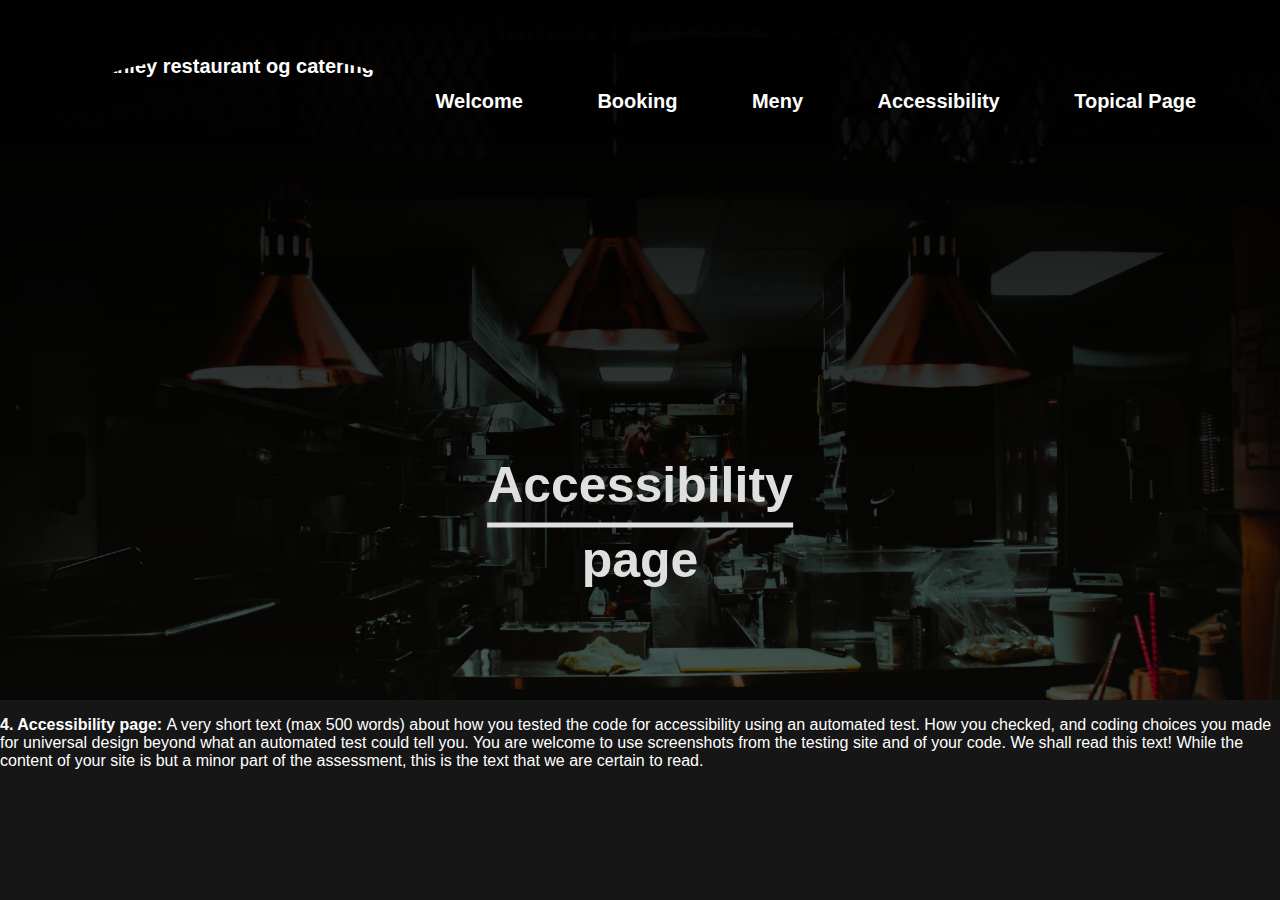
==== accessibility.html @ 7694e559 "ny bokking sider, topical page" ====
<!DOCTYPE html>
<html lang="en">
<head>
    <meta charset="UTF-8">
    <meta http-equiv="X-UA-Compatible" content="IE=edge">
    <meta name="viewport" content="width=device-width, initial-scale=1.0">
    <title>Accessibility page</title>

    <!-- Inportering av css -->
    <link rel="stylesheet" href="css/stylesheet.css">
    <link rel="stylesheet" href="css/header.css">
</head>
<body>
    <!-- Header -->
    <header>
      <div class="bildeBakgrunn">
        <div class="header">
          <a id="logo" href="index.html"><img class="logo" src="img/logo.png" alt="Stanley restaurant og catering logo"></a>
          <a href="index.html">Welcome</a>
          <a href="booking.html">Booking</a>
          <a href="meny.html">Meny</a>
          <a href="accessibility.html">Accessibility</a>
          <a href="topical_page.html">Topical Page</a>
            <div class="bildeTekst">
              <h1>Accessibility <br> page</h1>
            </div>
        </div>
      </div>
    </header>
     <!-- knapp for å ta deg tilbake til topp av siden -->
    <button onclick="topFunction()" id="topknapp" title="Go to top">&#x2191</button>


    <p>
      <strong>
        4. Accessibility page: 
      </strong>
        A very short text (max 500 words) about how you tested the code for accessibility using an 
        automated test. How you checked, and coding choices you made for universal design beyond what 
        an automated test could tell you. You are welcome to use screenshots from the testing site and of 
        your code.  
        
        We shall read this text! While the content of your site is but a minor part of the assessment, this is 
        the text that we are certain to read. 
    </p>
    <script>
        //script for knappen som tar deg til toppen av siden 
      // henter knappen 
      var topknapp = document.querySelector("#topknapp");
      // når brukeren scroller ned 20 px fra toppen av siden vises knappen
      window.onscroll = function() {scrollFunction()};
      //funksjon for vise knappen eller ikke
      function scrollFunction() {
        if (document.body.scrollTop > 20 || document.documentElement.scrollTop > 20) {
          topknapp.style.display = "block";
        } else {
          topknapp.style.display = "none";
        }
      }
      // når brukeren clicker på knappen, kommer brukeren til toppen av sden
      function topFunction() {
        document.body.scrollTop = 0;
        document.documentElement.scrollTop = 0;
      }
    </script>
</body>
</html>
---- css/stylesheet.css ----
/* 
    Alt i denne text.css gjeller for all tekst, memindre overskrevet.

    Fonten er hentet fra https://fonts.google.com/specimen/Baloo+2?category=Display&preview.size=35 
    koden er på W3schools; https://www.w3schools.com/cssref/pr_import_rule.php
*/

@import url('https://fonts.googleapis.com/css2?family=Baloo+2&display=swap');

/* smooth scroll animassjon for hele websiden */
html {
    scroll-behavior: smooth;
}
body{
    margin: 0px;
    font-family: 'Arial';
    background-color: #161616;
}

    /* custom scrollbar */
    /* width */
    ::-webkit-scrollbar {
        width: 15px;
    }
    /* Track */
    ::-webkit-scrollbar-track {
        box-shadow: inset 0 0 5px rgb(48, 48, 48); 
        border-radius: 10px;
        background-color: #878787;
    }
    /* Handle */
    ::-webkit-scrollbar-thumb {
        background: #272727; 
        border-radius: 10px;
    }
    /* Handle on hover */
    ::-webkit-scrollbar-thumb:hover {
        background: rgb(36, 36, 36); 
    }
    /* /custom scrollbar */
    
h1, h2, h3, h4, h5, h6{
    color: rgb(255, 255, 255);
    margin: 0px;
}

h1 {
    font-size: 20px;
}

p {
    color: rgb(255, 255, 255);
}


a{
    height: auto;
    padding: 10px;
    font-weight: bold;
    font-size: 20px;
    text-decoration: none;
    color: rgb(58, 58, 255);
}
a :hover{
    color: #767676;
    cursor: pointer;
}


img {
    
    height: 100%;
}

.profil-bilde{
    float: right;
    height: 150px;
    margin: 20px;
    border-radius: 100px;
    border: #003f45 3px solid;
}


.div-tema {
    border-radius: 0px;
    box-shadow: 20px 20px 10px rgba(0, 0, 0, 0.7);
    background-color: #8a8a8a;
}

/* Velkommen diven under headeren */
.div-tema2{
    width: 100%; 
    box-shadow: 0px -80px 80px rgba(0, 0, 0, 0.781);
    padding-bottom: 40px;
}

/* sentrerer teksten */         /*  Welkommen */
.div-tema2 p, .div-tema2 h1 {
    color: white;
    text-align: center;
}
.div-tema2 h1{
    border-bottom: solid 5px white;
}

#topknapp {
    display: none;
    position: fixed;
    bottom: 20px;
    right: 30px;
    z-index: 99;
    font-size: 18px;
    border: none;
    outline: none;
    background-color: rgb(255, 255, 255);
    color: rgb(0, 0, 0);
    cursor: pointer;
    padding: 15px;
    border-radius: 4px;
  }
  #topknapp:hover {
    background-color: #555;
  }
  .footerboks {
    width: 1200px;
    margin: auto;
    display: flex;
  }
  .kolonnefooter{
    width: 48%;
  }
  .kontakt{
    margin-left: 25%;
  }
  .kontakt p{
    text-align: left;
  }
  .åpning{
    margin-left: 25%;
  }
  .åpning p{
    text-align: left;
  }
  
footer {
    padding-top: 10px;
    margin-top: 200px;
    clear: both;
    text-align: center;
    background-color: #101010;
    display: flex;
    justify-content: space-between;
    flex-wrap: wrap;
}
.kontakt, .åpning{
    width: 400px;
}
  
  section{
    min-height: 100px;
    display: flex;
    justify-content: center;
    align-items: center;
  }
  .innpakning{
    width: 100%;
   /*  margin-bottom: 100px; */
  }
  .reveal{
    position: relative;
    transform: translateY(150px);
    opacity: 0;
    transition: 1s all ease;
  }
  .reveal.aktiv{
    transform: translateY(0);
    opacity: 1;
  }
---- css/header.css ----
/* angir utsenede på headeren */
/* setter bile som bakgrunn i headeren */
.bildeBakgrunn{
    background-image: linear-gradient(rgb(0, 0, 0), rgba(0, 0, 0, 0.5)) ,url(../img/Resturant_bakgrunn.jpg);
    background-repeat: no-repeat;
    background-attachment: fixed;
    background-size: cover;
    width: 100%;
    height: 700px;
}
/* putter Stanley Restaurant & Catering sin logo i center */
.bildeTekst{
    text-align: center;
    position: absolute;
    top: 50%;
    left: 50%;
    transform: translate(-50%, -50%);
    color: rgb(255, 255, 255);
    border-bottom: 5px solid #dfdfdf;
   
}
/* angir utsende for skriften */
.bildeTekst h1{
    color: #dfdfdf;
    font-size: 50px;
    position: relative;
    top: 75px;
    line-height: 75px;
    height: 225;
}
/* angir heaseren */
.header{
    width: 100%;
    text-align: center;
    padding: 90px 0px 50px 0px;
    margin-bottom: 30px;
}
/* angir utsende p[ linkene til de andre sidene */
.header a{
    color: #ffffff;
    margin: 25px;
    font-size: 20px;
}
/* teksten endrer farge når du holder musepekeren over */
.header a:hover{
    color: #767676;
}

.bokkKnapp {
    border: none;
    outline: 0;
    display: inline-block;
    font-size: 30px;
    background-color: rgba(0, 0, 0, 0.673);
    padding: 10px 20px;
    color: rgb(255, 255, 255);
    text-align: center;
    cursor: pointer;
}
  
.bokkDiv{
    position: relative;
    top: 400px;
    width: 600px;
    margin: auto;
}
.bokkDiv2{
    text-align: center;
    position: relative;
    width: 570px;
    margin: auto;
}
.ingridienser{
    font-size: 20px;
    margin: 0px;
    padding: 0px;
}
.logo{
    height: 100px;
    float: left;
    position: relative;
    top: -35px;
    left: 70px;
    border-radius: 50%;
}
#logo{
    margin: 0px;
    padding: 0px;
}
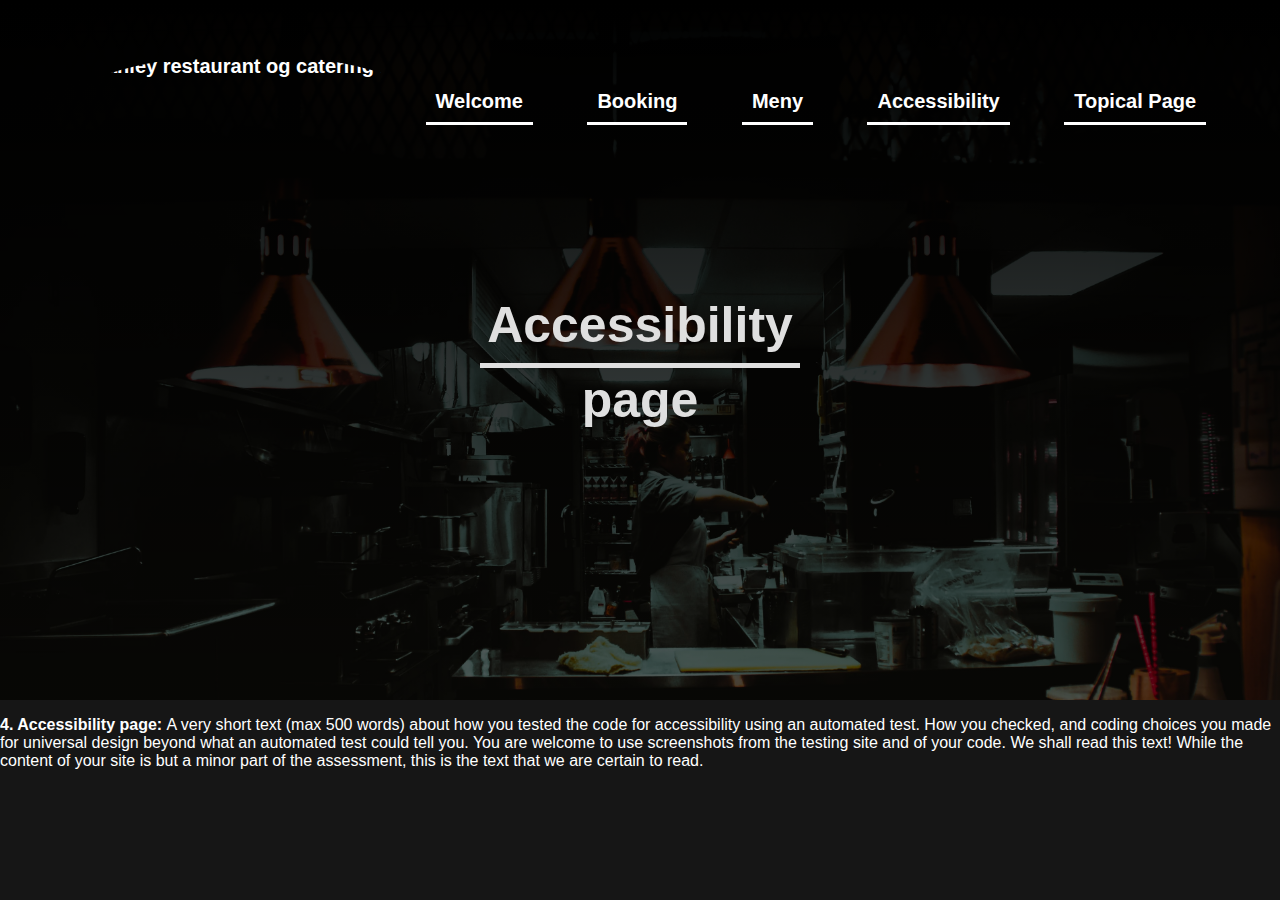
==== commit 7506dfe2: "dobbelt bor bakgrunn booking, meny@media" ====
--- a/accessibility.html
+++ b/accessibility.html
@@ -21,7 +21,7 @@
           <a href="meny.html">Meny</a>
           <a href="accessibility.html">Accessibility</a>
           <a href="topical_page.html">Topical Page</a>
-            <div class="bildeTekst">
+            <div class="bildeTekstAccessibility">
               <h1>Accessibility <br> page</h1>
             </div>
         </div>
--- a/css/stylesheet.css
+++ b/css/stylesheet.css
@@ -127,7 +127,7 @@
     display: flex;
   }
   .kolonnefooter{
-    width: 48%;
+    width: 50%;
   }
   .kontakt{
     margin-left: 25%;
@@ -144,7 +144,7 @@
   
 footer {
     padding-top: 10px;
-    margin-top: 200px;
+    margin-top: 50px;
     clear: both;
     text-align: center;
     background-color: #101010;
--- a/css/header.css
+++ b/css/header.css
@@ -11,16 +11,46 @@
 /* putter Stanley Restaurant & Catering sin logo i center */
 .bildeTekst{
     text-align: center;
-    position: absolute;
-    top: 50%;
-    left: 50%;
-    transform: translate(-50%, -50%);
+    width: 540px;
+    margin: auto;
+    padding-top: 100px;
     color: rgb(255, 255, 255);
     border-bottom: 5px solid #dfdfdf;
-   
-}
+   }
+   .bildeTekstBooking{
+    text-align: center;
+    width: 220px;
+    margin: auto;
+    padding-top: 100px;
+    color: rgb(255, 255, 255);
+    border-bottom: 5px solid #dfdfdf;
+   }
+   .bildeTekstMeny{
+    text-align: center;
+    width: 150px;
+    margin: auto;
+    padding-top: 100px;
+    color: rgb(255, 255, 255);
+    border-bottom: 5px solid #dfdfdf;
+   }
+   .bildeTekstAccessibility{
+    text-align: center;
+    width: 320px;
+    margin: auto;
+    padding-top: 100px;
+    color: rgb(255, 255, 255);
+    border-bottom: 5px solid #dfdfdf;
+   }
+   .bildeTekstTopical{
+    text-align: center;
+    width: 200px;
+    margin: auto;
+    padding-top: 100px;
+    color: rgb(255, 255, 255);
+    border-bottom: 5px solid #dfdfdf;
+   }
 /* angir utsende for skriften */
-.bildeTekst h1{
+.header h1{
     color: #dfdfdf;
     font-size: 50px;
     position: relative;
@@ -28,6 +58,7 @@
     line-height: 75px;
     height: 225;
 }
+
 /* angir heaseren */
 .header{
     width: 100%;
@@ -40,36 +71,13 @@
     color: #ffffff;
     margin: 25px;
     font-size: 20px;
+    border-bottom: white solid;
 }
 /* teksten endrer farge når du holder musepekeren over */
 .header a:hover{
     color: #767676;
 }
 
-.bokkKnapp {
-    border: none;
-    outline: 0;
-    display: inline-block;
-    font-size: 30px;
-    background-color: rgba(0, 0, 0, 0.673);
-    padding: 10px 20px;
-    color: rgb(255, 255, 255);
-    text-align: center;
-    cursor: pointer;
-}
-  
-.bokkDiv{
-    position: relative;
-    top: 400px;
-    width: 600px;
-    margin: auto;
-}
-.bokkDiv2{
-    text-align: center;
-    position: relative;
-    width: 570px;
-    margin: auto;
-}
 .ingridienser{
     font-size: 20px;
     margin: 0px;
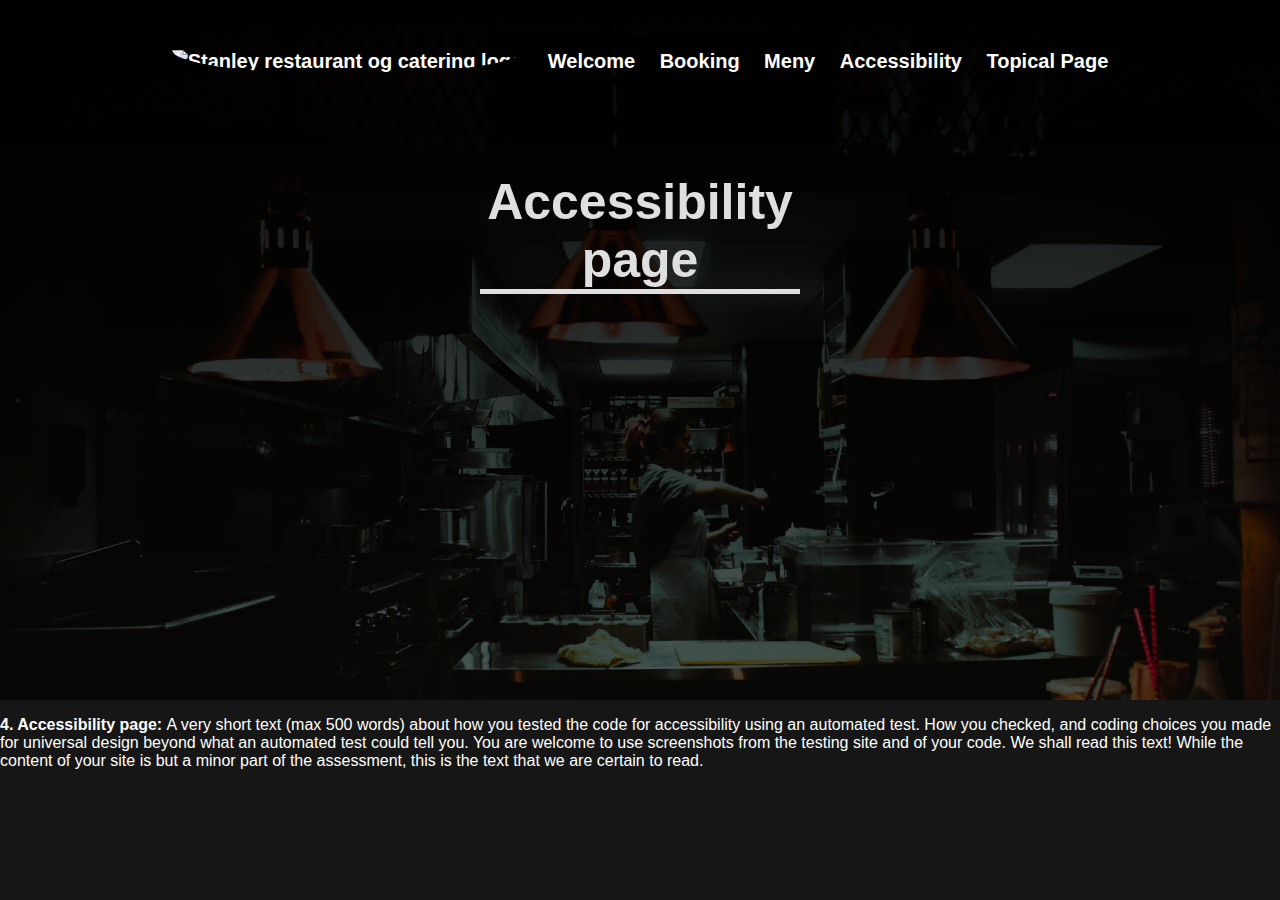
==== commit 6e5a0344: "masse greier..." ====
--- a/accessibility.html
+++ b/accessibility.html
@@ -15,7 +15,7 @@
     <header>
       <div class="bildeBakgrunn">
         <div class="header">
-          <a id="logo" href="index.html"><img class="logo" src="img/logo.png" alt="Stanley restaurant og catering logo"></a>
+          <a href="index.html"><img class="logo" src="img/logo.png" alt="Stanley restaurant og catering logo"></a>
           <a href="index.html">Welcome</a>
           <a href="booking.html">Booking</a>
           <a href="meny.html">Meny</a>
--- a/css/stylesheet.css
+++ b/css/stylesheet.css
@@ -19,24 +19,24 @@
 
     /* custom scrollbar */
     /* width */
-    ::-webkit-scrollbar {
+    /* ::-webkit-scrollbar {
         width: 15px;
-    }
+    } */
     /* Track */
-    ::-webkit-scrollbar-track {
+   /*  ::-webkit-scrollbar-track {
         box-shadow: inset 0 0 5px rgb(48, 48, 48); 
         border-radius: 10px;
         background-color: #878787;
-    }
+    } */
     /* Handle */
-    ::-webkit-scrollbar-thumb {
+  /*   ::-webkit-scrollbar-thumb {
         background: #272727; 
         border-radius: 10px;
-    }
+    } */
     /* Handle on hover */
-    ::-webkit-scrollbar-thumb:hover {
+   /*  ::-webkit-scrollbar-thumb:hover {
         background: rgb(36, 36, 36); 
-    }
+    } */
     /* /custom scrollbar */
     
 h1, h2, h3, h4, h5, h6{
@@ -81,11 +81,7 @@
 }
 
 
-.div-tema {
-    border-radius: 0px;
-    box-shadow: 20px 20px 10px rgba(0, 0, 0, 0.7);
-    background-color: #8a8a8a;
-}
+
 
 /* Velkommen diven under headeren */
 .div-tema2{
@@ -133,13 +129,13 @@
     margin-left: 25%;
   }
   .kontakt p{
-    text-align: left;
+    text-align: center;
   }
   .åpning{
     margin-left: 25%;
   }
   .åpning p{
-    text-align: left;
+    text-align: center;
   }
   
 footer {
@@ -175,4 +171,27 @@
   .reveal.aktiv{
     transform: translateY(0);
     opacity: 1;
-  }+    
+  }
+  /* scaling for fotteren */
+  @media (max-width: 500px) {.åpning, .kontakt, .kolonnefooter, section{
+    display: block;
+    width: 100%;
+    padding: 5px;
+    margin: 0px;
+}}
+  /* scaling for fotteren */
+  @media (max-width: 1000px) {.åpning, .kontakt, .kolonnefooter, section{
+   display: block;
+   width: 100%;
+   padding: 5px;
+   margin: 0px;
+  
+}}
+  /* scaling for fotteren */
+ @media (max-width: 1000px) {.footerboks, .footerboks a{
+   display: block;
+   font-size: 14px;
+   text-align: center;
+}}
+ --- a/css/header.css
+++ b/css/header.css
@@ -1,10 +1,12 @@
 /* angir utsenede på headeren */
 /* setter bile som bakgrunn i headeren */
 .bildeBakgrunn{
+    text-align: center;
     background-image: linear-gradient(rgb(0, 0, 0), rgba(0, 0, 0, 0.5)) ,url(../img/Resturant_bakgrunn.jpg);
     background-repeat: no-repeat;
     background-attachment: fixed;
     background-size: cover;
+    background-position: 50%;
     width: 100%;
     height: 700px;
 }
@@ -53,29 +55,31 @@
 .header h1{
     color: #dfdfdf;
     font-size: 50px;
-    position: relative;
-    top: 75px;
-    line-height: 75px;
+    /* position: relative;
+    top: 75px; */
+   /*  line-height: 75px; */
     height: 225;
 }
 
 /* angir heaseren */
 .header{
+    text-align: center;
     width: 100%;
     text-align: center;
-    padding: 90px 0px 50px 0px;
+    padding: 20px 0px 50px 0px;
     margin-bottom: 30px;
 }
 /* angir utsende p[ linkene til de andre sidene */
 .header a{
     color: #ffffff;
-    margin: 25px;
+    padding-bottom: 20px;
     font-size: 20px;
-    border-bottom: white solid;
+    /*border-bottom: white solid;*/
 }
 /* teksten endrer farge når du holder musepekeren over */
 .header a:hover{
     color: #767676;
+    border-bottom: 5px solid white;
 }
 
 .ingridienser{
@@ -84,14 +88,29 @@
     padding: 0px;
 }
 .logo{
-    height: 100px;
-    float: left;
+    padding-top: 30px;
+    width: 10%;
+    height: auto;
+    margin: auto;
+/*     float: left;
     position: relative;
     top: -35px;
-    left: 70px;
+    left: 70px; */
     border-radius: 50%;
 }
-#logo{
-    margin: 0px;
-    padding: 0px;
-}+
+.header br{
+    display: none;
+}
+@media (max-width: 1000px) {.header a, .header br{
+    display: block;
+    width: fit-content;
+    margin: auto;
+
+  }}
+
+
+/* denne median er så alt i hedderen ikke beveger seg når man "hover" over et a ellement i header */
+@media (max-width: 1000px) {.header a:hover{
+    padding-bottom: 15px;
+}}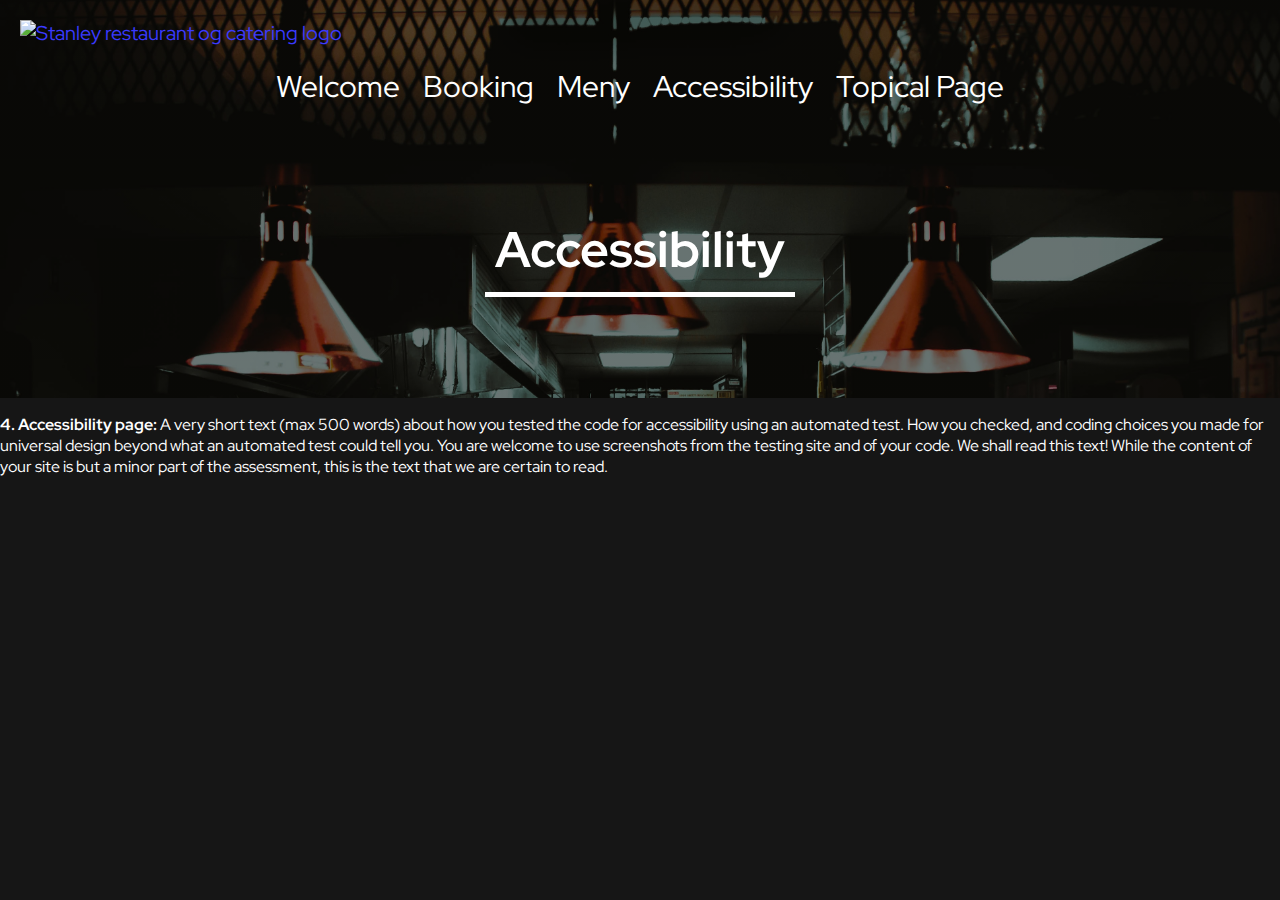
==== commit 38e61472: "final push" ====
--- a/accessibility.html
+++ b/accessibility.html
@@ -12,21 +12,21 @@
 </head>
 <body>
     <!-- Header -->
-    <header>
-      <div class="bildeBakgrunn">
-        <div class="header">
-          <a href="index.html"><img class="logo" src="img/logo.png" alt="Stanley restaurant og catering logo"></a>
-          <a href="index.html">Welcome</a>
-          <a href="booking.html">Booking</a>
-          <a href="meny.html">Meny</a>
-          <a href="accessibility.html">Accessibility</a>
-          <a href="topical_page.html">Topical Page</a>
-            <div class="bildeTekstAccessibility">
-              <h1>Accessibility <br> page</h1>
-            </div>
-        </div>
+    <header class="headerBildeBakgrunn">
+      
+      <a class="logoLenke" href="index.html"><img class="logo" src="img/logo.png" alt="Stanley restaurant og catering logo"></a>
+      <div class="headerLenkeContainer">
+        <a href="index.html">Welcome</a>
+        <a href="booking.html">Booking</a>
+        <a href="meny.html">Meny</a>
+        <a href="accessibility.html">Accessibility</a>
+        <a href="topical_page.html">Topical Page</a>
+          <div class="headerOverskriftContainer">
+            <h1>Accessibility</h1>
+          </div>
       </div>
-    </header>
+    
+  </header>
      <!-- knapp for å ta deg tilbake til topp av siden -->
     <button onclick="topFunction()" id="topknapp" title="Go to top">&#x2191</button>
 
--- a/css/stylesheet.css
+++ b/css/stylesheet.css
@@ -1,23 +1,26 @@
 /* 
-    Alt i denne text.css gjeller for all tekst, memindre overskrevet.
+    Alt i denne text.css gjeller for all tekst, medmindre overskrevet.
 
     Fonten er hentet fra https://fonts.google.com/specimen/Baloo+2?category=Display&preview.size=35 
     koden er på W3schools; https://www.w3schools.com/cssref/pr_import_rule.php
 */
 
-@import url('https://fonts.googleapis.com/css2?family=Baloo+2&display=swap');
+/* importert google font */
+/* https://fonts.google.com/specimen/Red+Hat+Display?category=Sans+Serif&preview.size=35&preview.text=meny_____________%20booking%20acessebilety%20page&preview.text_type=custom*/
+@import url('https://fonts.googleapis.com/css2?family=Red+Hat+Display:ital,wght@0,400;0,700;1,400&display=swap');
 
 /* smooth scroll animassjon for hele websiden */
 html {
     scroll-behavior: smooth;
 }
+/* standar styling for alle sidene medmindre overskrevet */
 body{
     margin: 0px;
-    font-family: 'Arial';
+    font-family: 'Red Hat Display', sans-serif;
     background-color: #161616;
 }
 
-    /* custom scrollbar */
+    /* custom scrollbar -> funker ikke bra for mobil*/
     /* width */
     /* ::-webkit-scrollbar {
         width: 15px;
@@ -39,24 +42,22 @@
     } */
     /* /custom scrollbar */
     
+/* setter fargen og marginen for alle h1 - h6 tagene */
 h1, h2, h3, h4, h5, h6{
     color: rgb(255, 255, 255);
     margin: 0px;
 }
-
 h1 {
     font-size: 20px;
 }
-
+/* gir alle p elementer hvit farge */
 p {
     color: rgb(255, 255, 255);
 }
-
-
+/* standar styling for  */
 a{
     height: auto;
     padding: 10px;
-    font-weight: bold;
     font-size: 20px;
     text-decoration: none;
     color: rgb(58, 58, 255);
@@ -68,7 +69,6 @@
 
 
 img {
-    
     height: 100%;
 }
 
@@ -103,7 +103,7 @@
     display: none;
     position: fixed;
     bottom: 20px;
-    right: 30px;
+    right: 20px;
     z-index: 99;
     font-size: 18px;
     border: none;
@@ -117,27 +117,8 @@
   #topknapp:hover {
     background-color: #555;
   }
-  .footerboks {
-    width: 1200px;
-    margin: auto;
-    display: flex;
-  }
-  .kolonnefooter{
-    width: 50%;
-  }
-  .kontakt{
-    margin-left: 25%;
-  }
-  .kontakt p{
-    text-align: center;
-  }
-  .åpning{
-    margin-left: 25%;
-  }
-  .åpning p{
-    text-align: center;
-  }
   
+/* styler footeren  */
 footer {
     padding-top: 10px;
     margin-top: 50px;
@@ -148,50 +129,44 @@
     justify-content: space-between;
     flex-wrap: wrap;
 }
-.kontakt, .åpning{
-    width: 400px;
-}
+/* de to boksene footeren er splittet opp i */
+.footerboks {
+    width: 1200px;
+    margin: auto;
+    display: flex;
+  }
+  /* gir kolonnefooter diven bredde 50% inne i footeren */
+  .kolonnefooter{
+    width: 50%;
+  }
+  /* setter bredden på kontakt og åpning divene til 400px inne i kolonnefooteren*/
+  .kontakt, .åpning{
+      width: 400px;
+  }
+  /* gir kontakt og åpning divene en margin-left på 25% inne i kolonnefooteren*/
+  .kontakt, .åpning{
+    margin-left: 25%;
+  }
+  /* sentrerer p elementene i kontakt og åpning divene */
+  .kontakt p, .åpning p{
+    text-align: center;
+  }
   
-  section{
-    min-height: 100px;
-    display: flex;
-    justify-content: center;
-    align-items: center;
-  }
-  .innpakning{
-    width: 100%;
-   /*  margin-bottom: 100px; */
-  }
-  .reveal{
-    position: relative;
-    transform: translateY(150px);
-    opacity: 0;
-    transition: 1s all ease;
-  }
-  .reveal.aktiv{
-    transform: translateY(0);
-    opacity: 1;
-    
-  }
-  /* scaling for fotteren */
-  @media (max-width: 500px) {.åpning, .kontakt, .kolonnefooter, section{
-    display: block;
-    width: 100%;
-    padding: 5px;
-    margin: 0px;
+/* For telefon med bredde mindre enn 1000px */
+/* legger kontakt og åpningsdivene under hverandre og setter bredden til 100% */
+@media (max-width: 1000px) {.åpning, .kontakt, .kolonnefooter{
+  display: block;
+  width: 100%;
+  padding: 5px;
+  margin: 0px;
 }}
-  /* scaling for fotteren */
-  @media (max-width: 1000px) {.åpning, .kontakt, .kolonnefooter, section{
-   display: block;
-   width: 100%;
-   padding: 5px;
-   margin: 0px;
-  
+/* gir footerboks og a elementene i footerboks styling slik at de holder seg i midten under hverandre */
+@media (max-width: 1000px) {.footerboks, .footerboks a{
+  display: block;
+  padding: 10px;
+  font-size: 16px;
+  text-align: center;
+  width: 100%;
+  overflow: hidden;
+  margin: 0px;
 }}
-  /* scaling for fotteren */
- @media (max-width: 1000px) {.footerboks, .footerboks a{
-   display: block;
-   font-size: 14px;
-   text-align: center;
-}}
- --- a/css/header.css
+++ b/css/header.css
@@ -1,116 +1,59 @@
-/* angir utsenede på headeren */
-/* setter bile som bakgrunn i headeren */
-.bildeBakgrunn{
-    text-align: center;
-    background-image: linear-gradient(rgb(0, 0, 0), rgba(0, 0, 0, 0.5)) ,url(../img/Resturant_bakgrunn.jpg);
+/* Header Bilde Bakgrunn ___________________________________________________________________________________________________*/
+.headerBildeBakgrunn{
+    /* ../img/Resturant_bakgrunn.jpg */
+    background-image: linear-gradient(rgba(0, 0, 0, 0.534), rgba(0, 0, 0, 0.5)) , url(../img/Resturant_bakgrunn.jpg);
     background-repeat: no-repeat;
+    background-size: cover;
     background-attachment: fixed;
-    background-size: cover;
-    background-position: 50%;
-    width: 100%;
-    height: 700px;
-}
-/* putter Stanley Restaurant & Catering sin logo i center */
-.bildeTekst{
-    text-align: center;
-    width: 540px;
-    margin: auto;
-    padding-top: 100px;
-    color: rgb(255, 255, 255);
-    border-bottom: 5px solid #dfdfdf;
-   }
-   .bildeTekstBooking{
-    text-align: center;
-    width: 220px;
-    margin: auto;
-    padding-top: 100px;
-    color: rgb(255, 255, 255);
-    border-bottom: 5px solid #dfdfdf;
-   }
-   .bildeTekstMeny{
-    text-align: center;
-    width: 150px;
-    margin: auto;
-    padding-top: 100px;
-    color: rgb(255, 255, 255);
-    border-bottom: 5px solid #dfdfdf;
-   }
-   .bildeTekstAccessibility{
-    text-align: center;
-    width: 320px;
-    margin: auto;
-    padding-top: 100px;
-    color: rgb(255, 255, 255);
-    border-bottom: 5px solid #dfdfdf;
-   }
-   .bildeTekstTopical{
-    text-align: center;
-    width: 200px;
-    margin: auto;
-    padding-top: 100px;
-    color: rgb(255, 255, 255);
-    border-bottom: 5px solid #dfdfdf;
-   }
-/* angir utsende for skriften */
-.header h1{
-    color: #dfdfdf;
-    font-size: 50px;
-    /* position: relative;
-    top: 75px; */
-   /*  line-height: 75px; */
-    height: 225;
+    
+    padding-bottom: 1px;
+
+    /* 50% gjøt at bildet altid er sentrert */
+    /* 140% gjør at vi kan se kokken når bredden til siden er større enn 1000px */
+    background-position: 50% 100%;
 }
 
-/* angir heaseren */
-.header{
-    text-align: center;
-    width: 100%;
-    text-align: center;
-    padding: 20px 0px 50px 0px;
-    margin-bottom: 30px;
-}
-/* angir utsende p[ linkene til de andre sidene */
-.header a{
-    color: #ffffff;
-    padding-bottom: 20px;
-    font-size: 20px;
-    /*border-bottom: white solid;*/
-}
-/* teksten endrer farge når du holder musepekeren over */
-.header a:hover{
-    color: #767676;
-    border-bottom: 5px solid white;
+/* Logo ___________________________________________________________________________________________________*/
+.logo{
+    height: 100px;
+    margin: 20px;
 }
 
-.ingridienser{
-    font-size: 20px;
-    margin: 0px;
+/* alle lenker har i utgandspunk padding: 10 */
+.logoLenke{
     padding: 0px;
 }
-.logo{
-    padding-top: 30px;
-    width: 10%;
-    height: auto;
-    margin: auto;
-/*     float: left;
-    position: relative;
-    top: -35px;
-    left: 70px; */
-    border-radius: 50%;
+
+/* Knapper ___________________________________________________________________________________________________*/
+.headerLenkeContainer{
+    text-align: center;
+}
+.headerLenkeContainer a {
+    font-size: 30px;
+    color: #fff;
 }
 
-.header br{
+.headerLenkeContainer br{
     display: none;
 }
-@media (max-width: 1000px) {.header a, .header br{
-    display: block;
+
+/* Header tekst ___________________________________________________________________________________________________*/
+
+.headerOverskriftContainer{
     width: fit-content;
-    margin: auto;
+    padding: 10px;
+    margin: 100px auto 100px auto;
+    border-bottom: 5px solid #fff;
+}
+.headerOverskriftContainer h1{
+    font-size: 50px;
+}
 
+/* max-width:1000px ___________________________________________________________________________________________________*/
+@media (max-width:1000px){.headerLenkeContainer a, .headerLenkeContainer br{
+    font-size: 50px;    /* .headerLenkeContainer a */
+    display: block;     /* .headerLenkeContainer br */
   }}
 
 
-/* denne median er så alt i hedderen ikke beveger seg når man "hover" over et a ellement i header */
-@media (max-width: 1000px) {.header a:hover{
-    padding-bottom: 15px;
-}}+
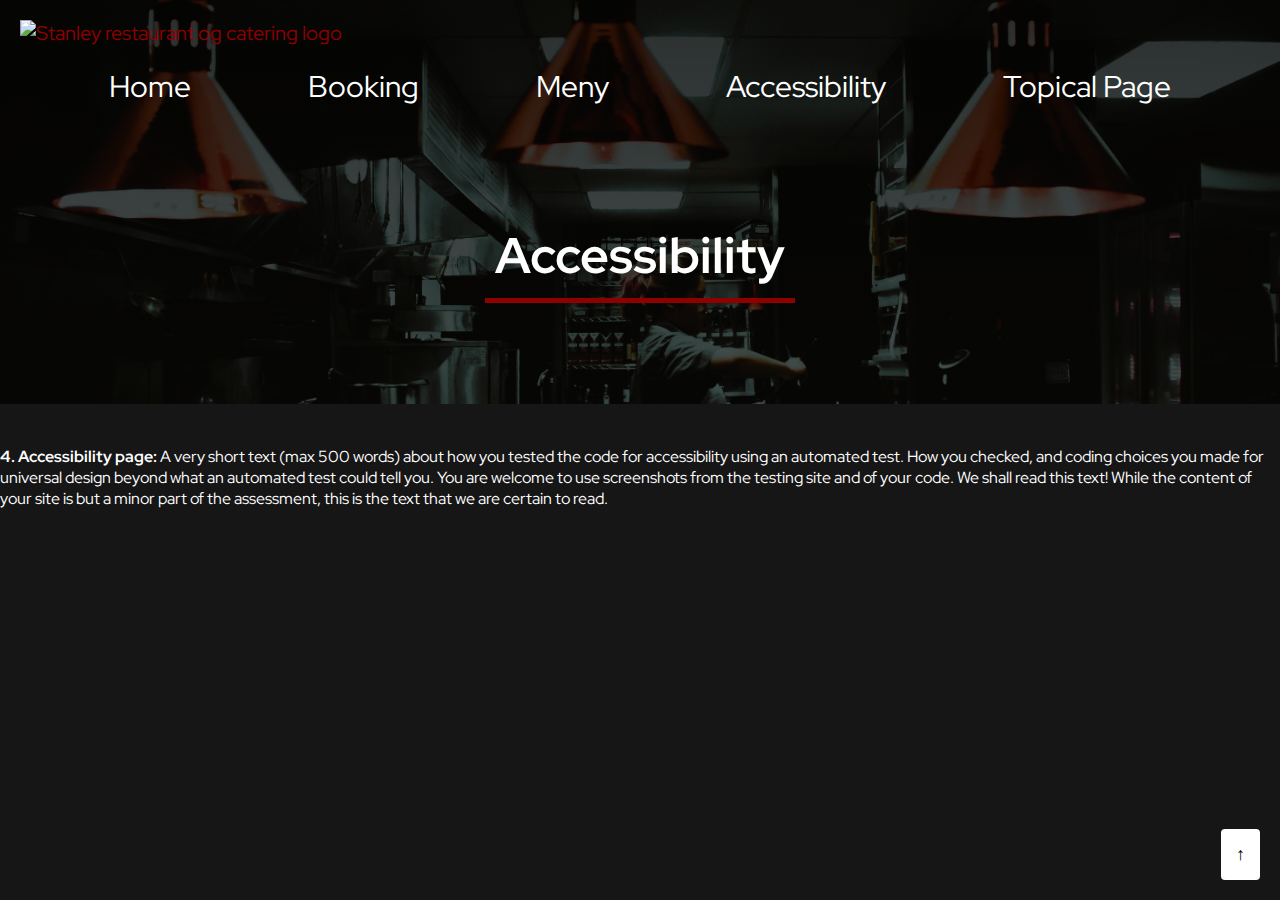
==== commit a1819d69: "test" ====
--- a/accessibility.html
+++ b/accessibility.html
@@ -12,23 +12,44 @@
 </head>
 <body>
     <!-- Header -->
-    <header class="headerBildeBakgrunn">
+    <header class="headerBildeBakgrunn" id="toppAvSiden">
       
       <a class="logoLenke" href="index.html"><img class="logo" src="img/logo.png" alt="Stanley restaurant og catering logo"></a>
       <div class="headerLenkeContainer">
-        <a href="index.html">Welcome</a>
-        <a href="booking.html">Booking</a>
-        <a href="meny.html">Meny</a>
-        <a href="accessibility.html">Accessibility</a>
-        <a href="topical_page.html">Topical Page</a>
+        
+        <div class="knappContainer">                        <!-- Knapp Container -->
+          <a class="knapp" href="index.html">Home</a>    <!-- Knapp -->
+          <div class="underlinje"></div>                    <!-- Underlinje -->
+        </div>
+
+        <div class="knappContainer">                        <!-- Knapp Container -->
+          <a class="knapp" href="booking.html">Booking</a>    <!-- Knapp -->
+          <div class="underlinje"></div>                    <!-- Underlinje -->
+        </div>
+
+        <div class="knappContainer">                        <!-- Knapp Container -->
+          <a class="knapp" href="meny.html">Meny</a>    <!-- Knapp -->
+          <div class="underlinje"></div>                    <!-- Underlinje -->
+        </div>
+        
+        <div class="knappContainer">                        <!-- Knapp Container -->
+          <a class="knapp" href="accessibility.html">Accessibility</a>    <!-- Knapp -->
+          <div class="underlinje"></div>                    <!-- Underlinje -->
+        </div>
+
+        <div class="knappContainer">                        <!-- Knapp Container -->
+          <a class="knapp" href="topical_page.html">Topical Page</a>    <!-- Knapp -->
+          <div class="underlinje"></div>                    <!-- Underlinje -->
+        </div>
+
+      </div>
           <div class="headerOverskriftContainer">
             <h1>Accessibility</h1>
           </div>
-      </div>
     
-  </header>
+    </header>
      <!-- knapp for å ta deg tilbake til topp av siden -->
-    <button onclick="topFunction()" id="topknapp" title="Go to top">&#x2191</button>
+     <a href="#toppAvSiden"><button id="topknapp">&#x2191</button></a>
 
 
     <p>
@@ -44,24 +65,6 @@
         the text that we are certain to read. 
     </p>
     <script>
-        //script for knappen som tar deg til toppen av siden 
-      // henter knappen 
-      var topknapp = document.querySelector("#topknapp");
-      // når brukeren scroller ned 20 px fra toppen av siden vises knappen
-      window.onscroll = function() {scrollFunction()};
-      //funksjon for vise knappen eller ikke
-      function scrollFunction() {
-        if (document.body.scrollTop > 20 || document.documentElement.scrollTop > 20) {
-          topknapp.style.display = "block";
-        } else {
-          topknapp.style.display = "none";
-        }
-      }
-      // når brukeren clicker på knappen, kommer brukeren til toppen av sden
-      function topFunction() {
-        document.body.scrollTop = 0;
-        document.documentElement.scrollTop = 0;
-      }
     </script>
 </body>
 </html>--- a/css/stylesheet.css
+++ b/css/stylesheet.css
@@ -54,53 +54,23 @@
 p {
     color: rgb(255, 255, 255);
 }
-/* standar styling for  */
+/* standar styling for a tagen */
 a{
     height: auto;
     padding: 10px;
     font-size: 20px;
     text-decoration: none;
-    color: rgb(58, 58, 255);
+    color: rgb(143, 0, 0);
 }
+/* tekstfargen og museperkeren endres når du holder over a tagen */
 a :hover{
     color: #767676;
     cursor: pointer;
 }
-
-
-img {
-    height: 100%;
-}
-
-.profil-bilde{
-    float: right;
-    height: 150px;
-    margin: 20px;
-    border-radius: 100px;
-    border: #003f45 3px solid;
-}
-
-
-
-
-/* Velkommen diven under headeren */
-.div-tema2{
-    width: 100%; 
-    box-shadow: 0px -80px 80px rgba(0, 0, 0, 0.781);
-    padding-bottom: 40px;
-}
-
-/* sentrerer teksten */         /*  Welkommen */
-.div-tema2 p, .div-tema2 h1 {
-    color: white;
-    text-align: center;
-}
-.div-tema2 h1{
-    border-bottom: solid 5px white;
-}
-
+/* stylingen for knappen nederst i høyre hjørne */
+/* setter utsende og posisjonen til knappen */
 #topknapp {
-    display: none;
+    display: block;
     position: fixed;
     bottom: 20px;
     right: 20px;
@@ -114,10 +84,10 @@
     padding: 15px;
     border-radius: 4px;
   }
-  #topknapp:hover {
+  /* backgrunnsfargen blir mørkere når du holder over knappen */
+#topknapp:hover {
     background-color: #555;
-  }
-  
+}
 /* styler footeren  */
 footer {
     padding-top: 10px;
@@ -150,10 +120,11 @@
   /* sentrerer p elementene i kontakt og åpning divene */
   .kontakt p, .åpning p{
     text-align: center;
+    margin-right: 5px;
   }
   
 /* For telefon med bredde mindre enn 1000px */
-/* legger kontakt og åpningsdivene under hverandre og setter bredden til 100% */
+/* legger kontakt og åpning divene under hverandre og setter bredden til 100% */
 @media (max-width: 1000px) {.åpning, .kontakt, .kolonnefooter{
   display: block;
   width: 100%;
--- a/css/header.css
+++ b/css/header.css
@@ -1,7 +1,7 @@
 /* Header Bilde Bakgrunn ___________________________________________________________________________________________________*/
 .headerBildeBakgrunn{
     /* ../img/Resturant_bakgrunn.jpg */
-    background-image: linear-gradient(rgba(0, 0, 0, 0.534), rgba(0, 0, 0, 0.5)) , url(../img/Resturant_bakgrunn.jpg);
+    background-image: linear-gradient(rgba(0, 0, 0, 0.803), rgba(0, 0, 0, 0.5)) , url(../img/Resturant_bakgrunn.jpg);
     background-repeat: no-repeat;
     background-size: cover;
     background-attachment: fixed;
@@ -10,7 +10,7 @@
 
     /* 50% gjøt at bildet altid er sentrert */
     /* 140% gjør at vi kan se kokken når bredden til siden er større enn 1000px */
-    background-position: 50% 100%;
+    background-position: 50%;
 }
 
 /* Logo ___________________________________________________________________________________________________*/
@@ -26,6 +26,9 @@
 
 /* Knapper ___________________________________________________________________________________________________*/
 .headerLenkeContainer{
+    margin-left: 250px;
+    margin-right: 250px;
+    display: flex;
     text-align: center;
 }
 .headerLenkeContainer a {
@@ -43,17 +46,52 @@
     width: fit-content;
     padding: 10px;
     margin: 100px auto 100px auto;
-    border-bottom: 5px solid #fff;
+    border-bottom: 5px solid rgb(143, 0, 0);
 }
 .headerOverskriftContainer h1{
     font-size: 50px;
 }
 
+
+
+/* Underlinje animasjon ___________________________________________________________________________________________________*/
+.knappContainer{
+    margin: auto;                   /* legger alle knappene på samme linje */
+    width: fit-content;             /* fit-content gør at underlinja blir like land som knappen(ordet) */
+}
+
+.underlinje{
+    border-radius: 10px;
+    background-color: rgb(143, 0, 0);       /* farge på underlinja */
+    height: 6px;                    /* høyden (tykkelsen) på underlinja */
+    transform: scaleX(0);           /* "bredden på underlinja før transformation" */
+    transition: 0.4s;               /* "transformation speed" */
+  }
+  .knapp:hover + .underlinje{       /* https://www.w3schools.com/css/tryit.asp?filename=trycss_sel_element_pluss */
+                                    /* https://litmus.com/community/discussions/5942-hover-effect-that-changes-a-different-element */
+    transform: scaleX(1);           /* "bredden på underlinja etter transformation" */
+  }
+
+  
+/* max-width:1300px ___________________________________________________________________________________________________*/
+@media (max-width:1300px){.headerLenkeContainer{
+    margin-left: 50px;
+    margin-right: 50px;
+
+  }}
+
 /* max-width:1000px ___________________________________________________________________________________________________*/
-@media (max-width:1000px){.headerLenkeContainer a, .headerLenkeContainer br{
+@media (max-width:1000px){.headerLenkeContainer a, .headerLenkeContainer{
     font-size: 50px;    /* .headerLenkeContainer a */
-    display: block;     /* .headerLenkeContainer br */
+    display: block;     /* .headerLenkeContainer*/
   }}
+
+@media (max-width:1000px){.logo{
+    display: block;     /* block og marin: aut gjør at logon sentreres */
+    margin: auto;
+    padding-top: 20px;  /* legger til mellomrom mellom logoen og toppen a siden */
+    height: 250px;      /* endrer størelsen på logoen */
+}}
 
 
 
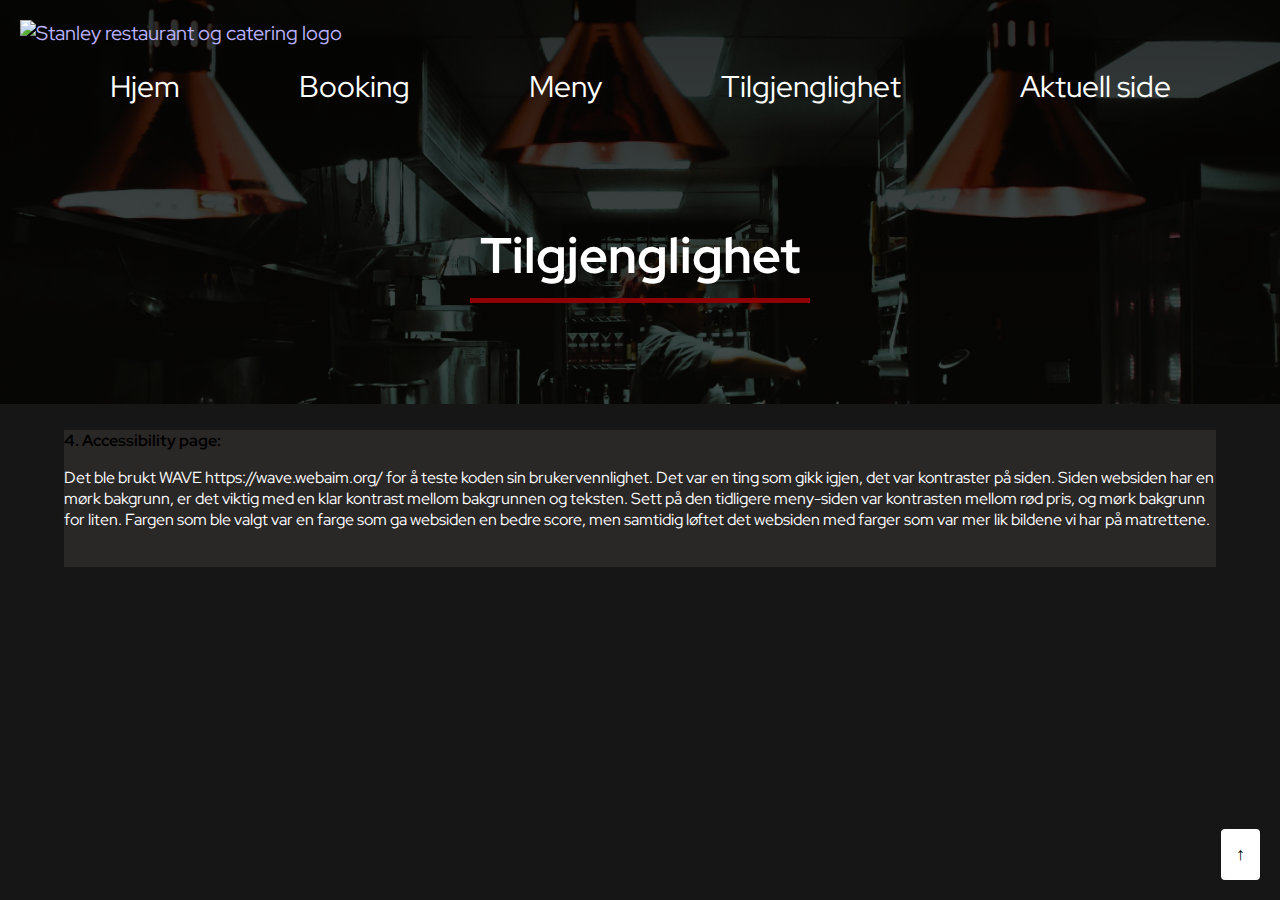
==== commit ca3d57b7: "test" ====
--- a/accessibility.html
+++ b/accessibility.html
@@ -1,5 +1,5 @@
 <!DOCTYPE html>
-<html lang="en">
+<html lang="no">
 <head>
     <meta charset="UTF-8">
     <meta http-equiv="X-UA-Compatible" content="IE=edge">
@@ -9,6 +9,7 @@
     <!-- Inportering av css -->
     <link rel="stylesheet" href="css/stylesheet.css">
     <link rel="stylesheet" href="css/header.css">
+    <link rel="stylesheet" href="css/accessibility.css">  
 </head>
 <body>
     <!-- Header -->
@@ -18,7 +19,7 @@
       <div class="headerLenkeContainer">
         
         <div class="knappContainer">                        <!-- Knapp Container -->
-          <a class="knapp" href="index.html">Home</a>    <!-- Knapp -->
+          <a class="knapp" href="index.html">Hjem</a>    <!-- Knapp -->
           <div class="underlinje"></div>                    <!-- Underlinje -->
         </div>
 
@@ -33,37 +34,37 @@
         </div>
         
         <div class="knappContainer">                        <!-- Knapp Container -->
-          <a class="knapp" href="accessibility.html">Accessibility</a>    <!-- Knapp -->
+          <a class="knapp" href="accessibility.html">Tilgjenglighet</a>    <!-- Knapp -->
           <div class="underlinje"></div>                    <!-- Underlinje -->
         </div>
 
         <div class="knappContainer">                        <!-- Knapp Container -->
-          <a class="knapp" href="topical_page.html">Topical Page</a>    <!-- Knapp -->
+          <a class="knapp" href="topical_page.html">Aktuell side</a>    <!-- Knapp -->
           <div class="underlinje"></div>                    <!-- Underlinje -->
         </div>
 
       </div>
           <div class="headerOverskriftContainer">
-            <h1>Accessibility</h1>
+            <h1>Tilgjenglighet</h1>
           </div>
     
     </header>
+    
+    
      <!-- knapp for å ta deg tilbake til topp av siden -->
      <a href="#toppAvSiden"><button id="topknapp">&#x2191</button></a>
 
 
-    <p>
+    <div class="BakgrunnAccess">
       <strong>
         4. Accessibility page: 
       </strong>
-        A very short text (max 500 words) about how you tested the code for accessibility using an 
-        automated test. How you checked, and coding choices you made for universal design beyond what 
-        an automated test could tell you. You are welcome to use screenshots from the testing site and of 
-        your code.  
-        
-        We shall read this text! While the content of your site is but a minor part of the assessment, this is 
-        the text that we are certain to read. 
-    </p>
+        <p>Det ble brukt WAVE https://wave.webaim.org/ for å teste koden sin brukervennlighet. Det var en ting som gikk igjen, det var kontraster på siden.
+           Siden websiden har en mørk bakgrunn, er det viktig med en klar kontrast mellom bakgrunnen og teksten.  
+           Sett på den tidligere meny-siden var kontrasten mellom rød pris, og mørk bakgrunn for liten. 
+           Fargen som ble valgt var en farge som ga websiden en bedre score, men samtidig løftet det websiden med farger som var mer lik bildene vi har på matrettene.   </p>
+           <img src="" alt="">
+    </div>
     <script>
     </script>
 </body>
--- a/css/stylesheet.css
+++ b/css/stylesheet.css
@@ -60,7 +60,7 @@
     padding: 10px;
     font-size: 20px;
     text-decoration: none;
-    color: rgb(143, 0, 0);
+    color: #BBB3FF;
 }
 /* tekstfargen og museperkeren endres når du holder over a tagen */
 a :hover{
--- a/css/header.css
+++ b/css/header.css
@@ -43,10 +43,11 @@
 /* Header tekst ___________________________________________________________________________________________________*/
 
 .headerOverskriftContainer{
-    width: fit-content;
     padding: 10px;
     margin: 100px auto 100px auto;
+    width: fit-content;
     border-bottom: 5px solid rgb(143, 0, 0);
+    text-align: center;
 }
 .headerOverskriftContainer h1{
     font-size: 50px;
@@ -82,12 +83,12 @@
 
 /* max-width:1000px ___________________________________________________________________________________________________*/
 @media (max-width:1000px){.headerLenkeContainer a, .headerLenkeContainer{
-    font-size: 50px;    /* .headerLenkeContainer a */
+    font-size: 70px;    /* .headerLenkeContainer a */
     display: block;     /* .headerLenkeContainer*/
   }}
 
 @media (max-width:1000px){.logo{
-    display: block;     /* block og marin: aut gjør at logon sentreres */
+    display: block;     /* block og marin: utgjør at logon sentreres */
     margin: auto;
     padding-top: 20px;  /* legger til mellomrom mellom logoen og toppen a siden */
     height: 250px;      /* endrer størelsen på logoen */
@@ -95,3 +96,5 @@
 
 
 
+
+
--- a/css/accessibility.css
+++ b/css/accessibility.css
@@ -0,0 +1,18 @@
+.BakgrunnAccess{
+    width: 90%;
+    margin: auto;
+    background-color:rgba(56, 51, 51, 0.601) ;
+}
+@media (max-width:1000px){.headerLenkeContainer a, .headerLenkeContainer{
+    font-size: 25px;    /* .headerLenkeContainer a */
+    display: block;     /* .headerLenkeContainer*/
+  }}
+  @media (max-width:1000px){.knappContainer{
+    height: 40px;    /* .knappContainer */
+  }}
+  @media (max-width:1000px){.logo{
+    display: block;     /* block og marin: aut gjør at logon sentreres */
+    margin: auto;
+    padding-top: 10px;  /* legger til mellomrom mellom logoen og toppen a siden */
+    height: 80px;      /* endrer størelsen på logoen */
+  }}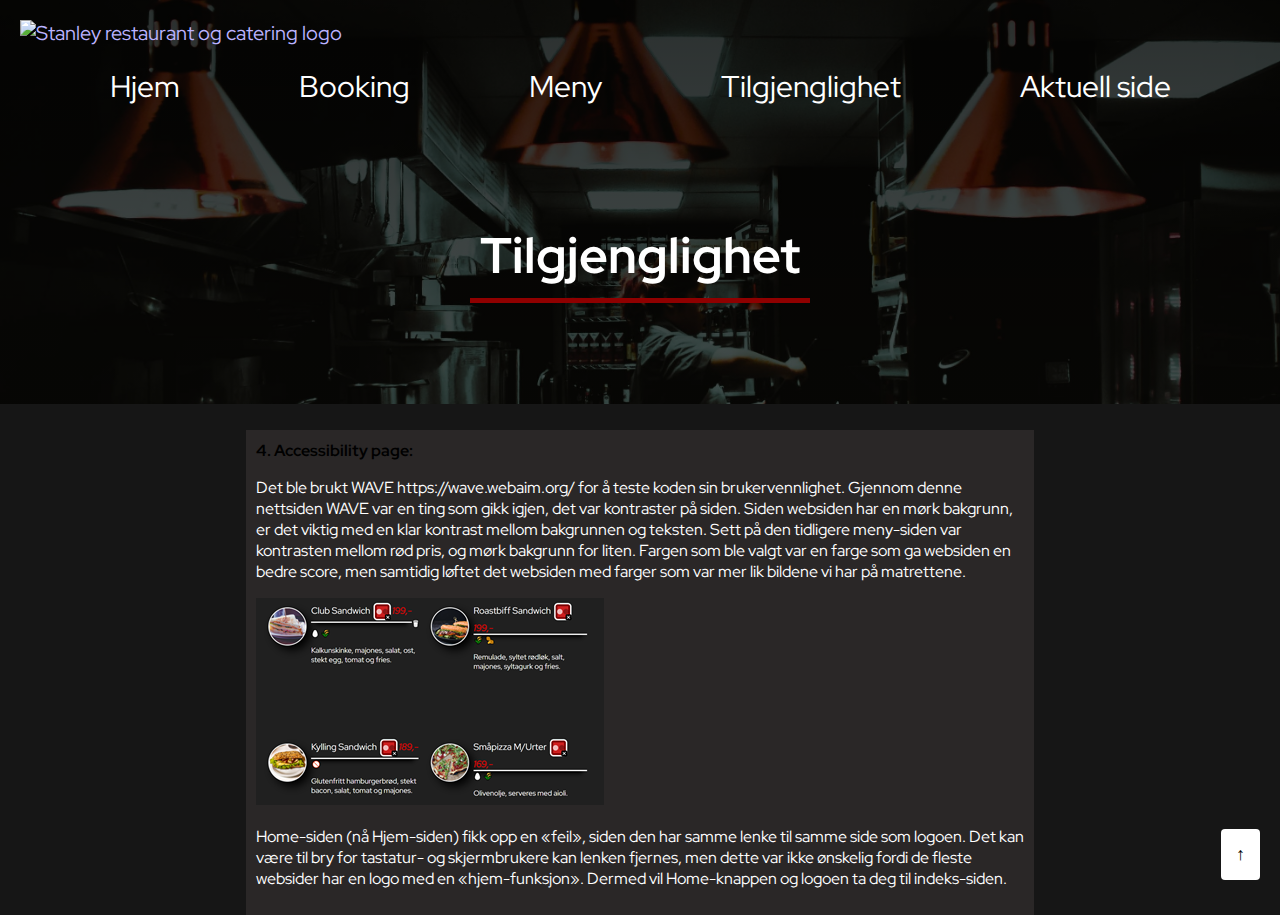
==== commit c070382d: "ferdi!" ====
--- a/accessibility.html
+++ b/accessibility.html
@@ -59,11 +59,14 @@
       <strong>
         4. Accessibility page: 
       </strong>
-        <p>Det ble brukt WAVE https://wave.webaim.org/ for å teste koden sin brukervennlighet. Det var en ting som gikk igjen, det var kontraster på siden.
-           Siden websiden har en mørk bakgrunn, er det viktig med en klar kontrast mellom bakgrunnen og teksten.  
-           Sett på den tidligere meny-siden var kontrasten mellom rød pris, og mørk bakgrunn for liten. 
-           Fargen som ble valgt var en farge som ga websiden en bedre score, men samtidig løftet det websiden med farger som var mer lik bildene vi har på matrettene.   </p>
-           <img src="" alt="">
+        <p>Det ble brukt WAVE https://wave.webaim.org/ for å teste koden sin brukervennlighet.
+           Gjennom denne nettsiden WAVE var en ting som gikk igjen, det var kontraster på siden. Siden websiden har en mørk bakgrunn, er det viktig med en klar kontrast mellom bakgrunnen og teksten. 
+           Sett på den tidligere meny-siden var kontrasten mellom rød pris, og mørk bakgrunn for liten.
+           Fargen som ble valgt var en farge som ga websiden en bedre score, men samtidig løftet det websiden med farger som var mer lik bildene vi har på matrettene.    </p>
+           <img id="Kontrast" src="img/Accessibility/Picture1.png" alt="">
+           <p>Home-siden (nå Hjem-siden) fikk opp en «feil», siden den har samme lenke til samme side som logoen. 
+            Det kan være til bry for tastatur- og skjermbrukere kan lenken fjernes, men dette var ikke ønskelig fordi de fleste websider har en logo med en «hjem-funksjon».
+             Dermed vil Home-knappen og logoen ta deg til indeks-siden.  </p>
     </div>
     <script>
     </script>
--- a/css/accessibility.css
+++ b/css/accessibility.css
@@ -1,7 +1,11 @@
 .BakgrunnAccess{
-    width: 90%;
+    width: 60%;
     margin: auto;
     background-color:rgba(56, 51, 51, 0.601) ;
+    padding: 10px;
+}
+#kontrast{
+    width: 100%;
 }
 @media (max-width:1000px){.headerLenkeContainer a, .headerLenkeContainer{
     font-size: 25px;    /* .headerLenkeContainer a */
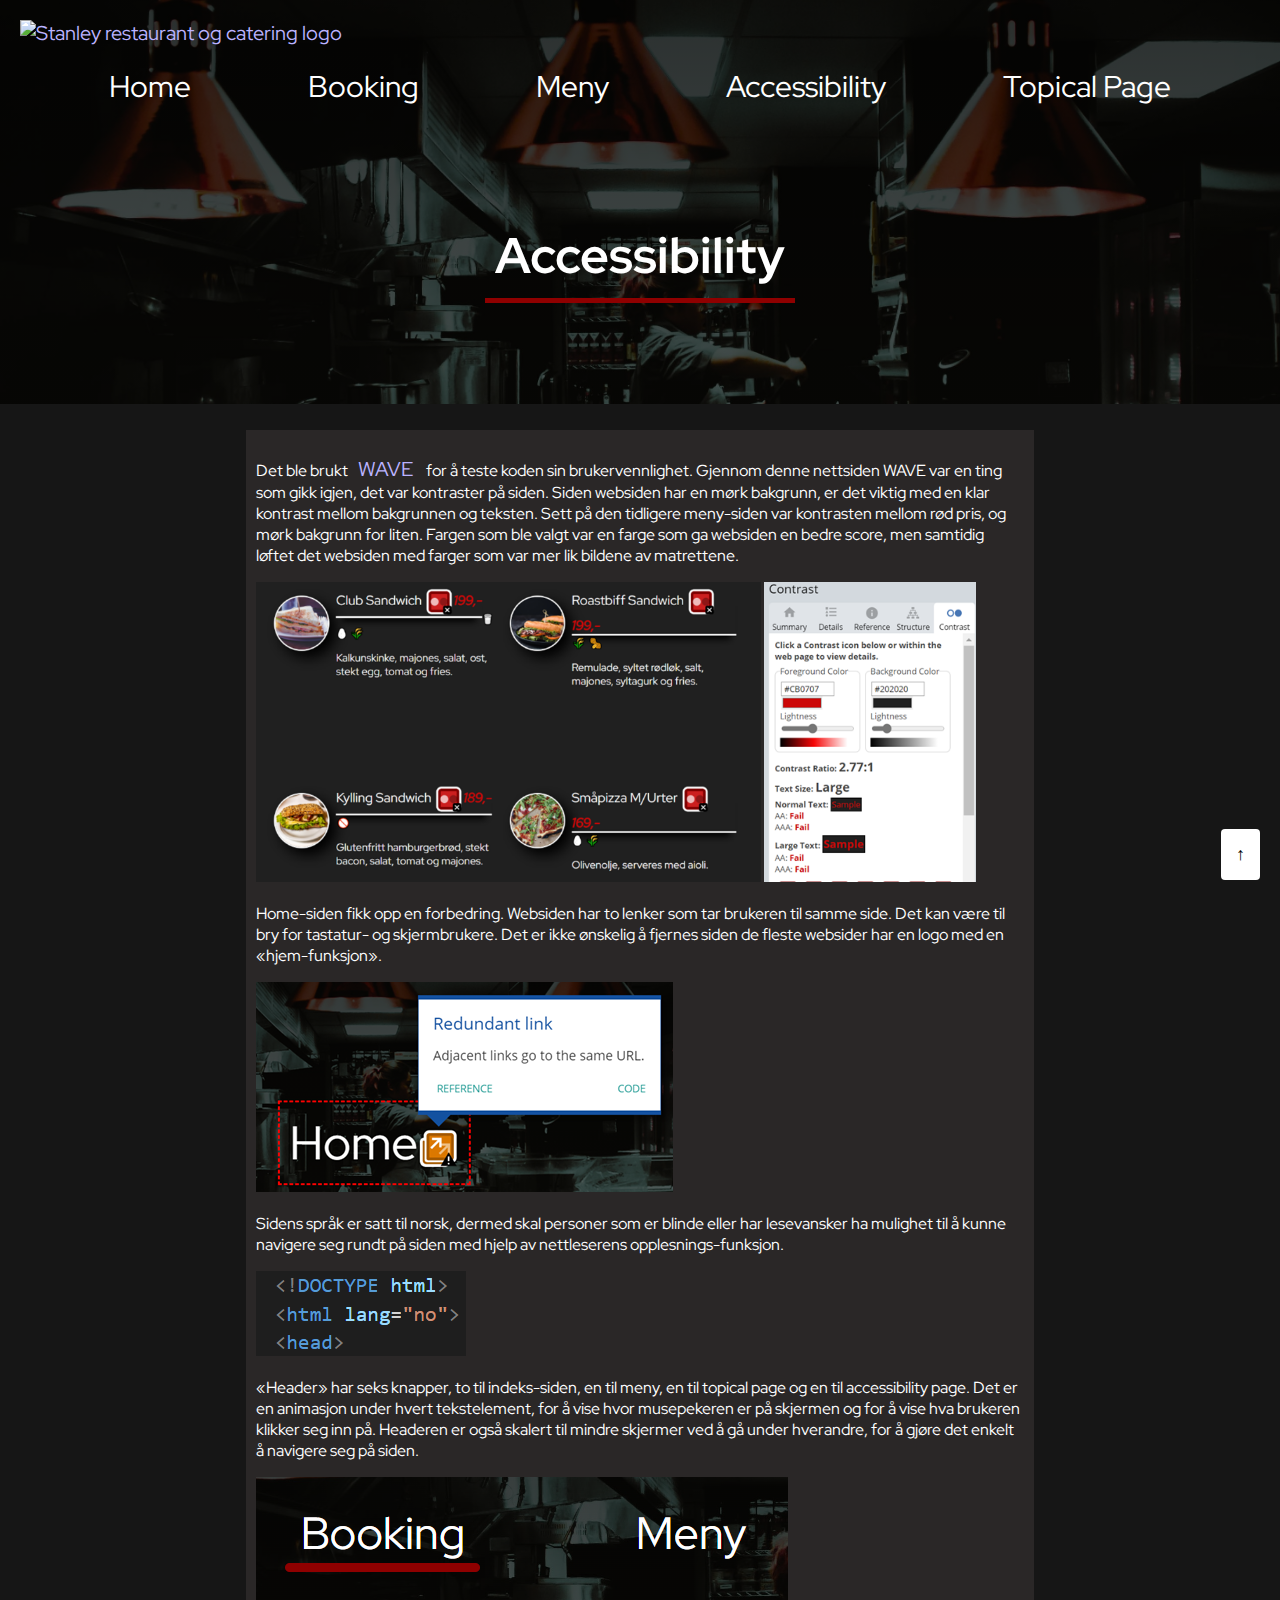
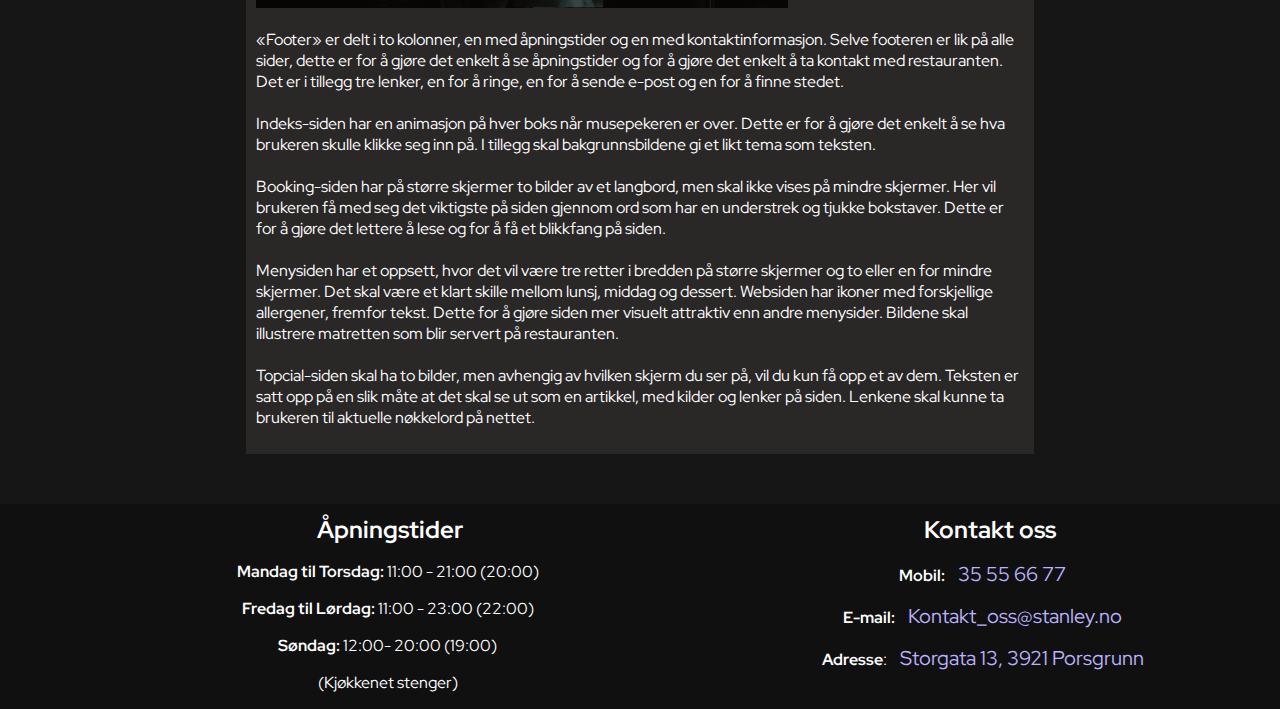
==== commit 24a80a90: "ferdi" ====
--- a/accessibility.html
+++ b/accessibility.html
@@ -19,7 +19,7 @@
       <div class="headerLenkeContainer">
         
         <div class="knappContainer">                        <!-- Knapp Container -->
-          <a class="knapp" href="index.html">Hjem</a>    <!-- Knapp -->
+          <a class="knapp" href="index.html">Home</a>    <!-- Knapp -->
           <div class="underlinje"></div>                    <!-- Underlinje -->
         </div>
 
@@ -34,18 +34,18 @@
         </div>
         
         <div class="knappContainer">                        <!-- Knapp Container -->
-          <a class="knapp" href="accessibility.html">Tilgjenglighet</a>    <!-- Knapp -->
+          <a class="knapp" href="accessibility.html">Accessibility</a>    <!-- Knapp -->
           <div class="underlinje"></div>                    <!-- Underlinje -->
         </div>
 
         <div class="knappContainer">                        <!-- Knapp Container -->
-          <a class="knapp" href="topical_page.html">Aktuell side</a>    <!-- Knapp -->
+          <a class="knapp" href="topical_page.html">Topical Page</a>    <!-- Knapp -->
           <div class="underlinje"></div>                    <!-- Underlinje -->
         </div>
 
       </div>
           <div class="headerOverskriftContainer">
-            <h1>Tilgjenglighet</h1>
+            <h1>Accessibility</h1>
           </div>
     
     </header>
@@ -56,19 +56,88 @@
 
 
     <div class="BakgrunnAccess">
-      <strong>
-        4. Accessibility page: 
-      </strong>
-        <p>Det ble brukt WAVE https://wave.webaim.org/ for å teste koden sin brukervennlighet.
-           Gjennom denne nettsiden WAVE var en ting som gikk igjen, det var kontraster på siden. Siden websiden har en mørk bakgrunn, er det viktig med en klar kontrast mellom bakgrunnen og teksten. 
+      
+        <p> Det ble brukt<a href="https://wave.webaim.org/">WAVE</a> for å teste koden sin brukervennlighet.
+           Gjennom denne nettsiden WAVE var en ting som gikk igjen, det var kontraster på siden.
+           Siden websiden har en mørk bakgrunn, er det viktig med en klar kontrast mellom bakgrunnen og teksten.
            Sett på den tidligere meny-siden var kontrasten mellom rød pris, og mørk bakgrunn for liten.
-           Fargen som ble valgt var en farge som ga websiden en bedre score, men samtidig løftet det websiden med farger som var mer lik bildene vi har på matrettene.    </p>
-           <img id="Kontrast" src="img/Accessibility/Picture1.png" alt="">
-           <p>Home-siden (nå Hjem-siden) fikk opp en «feil», siden den har samme lenke til samme side som logoen. 
-            Det kan være til bry for tastatur- og skjermbrukere kan lenken fjernes, men dette var ikke ønskelig fordi de fleste websider har en logo med en «hjem-funksjon».
-             Dermed vil Home-knappen og logoen ta deg til indeks-siden.  </p>
+           Fargen som ble valgt var en farge som ga websiden en bedre score, 
+           men samtidig løftet det websiden med farger som var mer lik bildene av matrettene.</p>
+           <div class="AccessBilder"> 
+           <img id="Kontrast" src="img/Accessibility/Picture1.png" alt="Konrasten til menyen farge rød. ">
+           <img id="Kontrast2" src="img/Accessibility/Picture2.png" alt="Kontrasten til menyen var for dårlig og Wave siden viser oss hva slags gradering fargen har">
+           </div>
+           <p> Home-siden fikk opp en forbedring. Websiden har to lenker som tar brukeren til samme side.
+             Det kan være til bry for tastatur- og skjermbrukere. 
+             Det er ikke ønskelig å fjernes siden de fleste websider har en logo med en «hjem-funksjon».   </p>
+            <img id="IndexFeil"src="img/Accessibility/Picture4.png" alt="Index feil">
+            <p>Sidens språk er satt til norsk, dermed skal personer som er blinde 
+              eller har lesevansker ha mulighet til å kunne navigere seg rundt 
+              på siden med hjelp av nettleserens opplesnings-funksjon.</p>
+            <img id="SpråkValg" src="img/Accessibility/Picture8.png" alt="Språk valg i html lang = norsk ">
+
+              <p>«Header» har seks knapper, to til indeks-siden, en til meny, en til topical page og en til accessibility page. 
+              Det er en animasjon under hvert tekstelement, for å vise hvor musepekeren er på skjermen 
+              og for å vise hva brukeren klikker seg inn på. 
+              Headeren er også skalert til mindre skjermer ved å gå under hverandre, 
+              for å gjøre det enkelt å navigere seg på siden.  </p>
+              <img id="HeaderBar" src="img/Accessibility/Picture9.png" alt="HeaderBar viser animasjon når musepekeren er over">
+              <p>«Footer» er delt i to kolonner, en med åpningstider og en med kontaktinformasjon. 
+                Selve footeren er lik på alle sider, dette er for å gjøre det enkelt å se åpningstider 
+                og for å gjøre det enkelt å ta kontakt med restauranten. Det er i tillegg tre lenker, 
+                en for å ringe, en for å sende e-post og en for å finne stedet.  
+                <br> <br>
+                Indeks-siden har en animasjon på hver boks når musepekeren er over.
+                Dette er for å gjøre det enkelt å se hva brukeren skulle klikke seg inn på.
+                I tillegg skal bakgrunnsbildene gi et likt tema som teksten.  
+                <br> <br>
+                Booking-siden har på større skjermer to bilder av et langbord, men skal ikke vises på mindre skjermer. 
+                Her vil brukeren få med seg det viktigste på siden gjennom ord som har en understrek og tjukke bokstaver. 
+                Dette er for å gjøre det lettere å lese og for å få et blikkfang på siden.  
+                <br> <br>
+                Menysiden har et oppsett, hvor det vil være tre retter i bredden på større skjermer og to eller en for mindre skjermer.
+                Det skal være et klart skille mellom lunsj, middag og dessert. 
+                Websiden har ikoner med forskjellige allergener, fremfor tekst. 
+                Dette for å gjøre siden mer visuelt attraktiv enn andre menysider. 
+                Bildene skal illustrere matretten som blir servert på restauranten.  
+                <br> <br>
+                Topcial-siden skal ha to bilder, men avhengig av hvilken skjerm du ser på, vil du kun få opp et av dem. 
+                Teksten er satt opp på en slik måte at det skal se ut som en artikkel, med kilder og lenker på siden. 
+                Lenkene skal kunne ta brukeren til aktuelle nøkkelord på nettet.   </p>
+
+
+            
     </div>
-    <script>
-    </script>
+
+
+    <!-- footer med kontaktinformasjon og generell informasjon -->
+    <footer>
+      <div class="footerboks">
+      <!-- Åpningstider -->
+      <div class="kolonnefooter">
+        <div class="kontakt">
+      <h2>Åpningstider</h2>
+        <p><strong> Mandag til Torsdag:</strong> 11:00 - 21:00 (20:00)</p>
+        <p><strong>Fredag til Lørdag:</strong>  11:00 - 23:00 (22:00)</p>
+        <p><strong>Søndag:</strong> 12:00- 20:00 (19:00)</p>
+        <p>(Kjøkkenet stenger)</p>
+        </div>
+      </div>
+      <!-- generell informasjon om resturangen -->
+      <div class="kolonnefooter">
+      <div class="åpning">
+      <h2>Kontakt oss</h2>
+        <p><strong>Mobil:</strong> <a href="35 55 66 77"> 35 55 66 77</a></p>
+      
+        <p><strong>E-mail:</strong> <a href="mailto:Kontakt_oss@stanley.no">Kontakt_oss@stanley.no</a></p>
+      
+        <p>
+          <b>Adresse</b>:
+          <a href="https://www.google.com/maps/place/Storgata+13,+3921+Porsgrunn/@59.1381894,9.6422491,17z/data=!3m1!4b1!4m5!3m4!1s0x4647206d23140875:0x5b70fbfe3c2cd2df!8m2!3d59.1381867!4d9.6444431">Storgata 13,
+            3921 Porsgrunn</a> </p>
+          </div>
+      </div>
+      </div>
+    </footer>
 </body>
 </html>--- a/css/header.css
+++ b/css/header.css
@@ -1,7 +1,7 @@
 /* Header Bilde Bakgrunn ___________________________________________________________________________________________________*/
 .headerBildeBakgrunn{
     /* ../img/Resturant_bakgrunn.jpg */
-    background-image: linear-gradient(rgba(0, 0, 0, 0.803), rgba(0, 0, 0, 0.5)) , url(../img/Resturant_bakgrunn.jpg);
+    background-image: linear-gradient(rgba(0, 0, 0, 0.803), rgba(0, 0, 0, 0.5)) , url(../img/Resturant_bakgrunn.jpg); /*https://unsplash.com/photos/-mwNJswDlXE​*/
     background-repeat: no-repeat;
     background-size: cover;
     background-attachment: fixed;
@@ -83,15 +83,20 @@
 
 /* max-width:1000px ___________________________________________________________________________________________________*/
 @media (max-width:1000px){.headerLenkeContainer a, .headerLenkeContainer{
-    font-size: 70px;    /* .headerLenkeContainer a */
+    margin: 0px;
+    font-size: 40px;    /* .headerLenkeContainer a */
     display: block;     /* .headerLenkeContainer*/
+  }}
+
+@media (max-width:1000px){.headerOverskriftContainer{
+    border-bottom: transparent;
   }}
 
 @media (max-width:1000px){.logo{
     display: block;     /* block og marin: utgjør at logon sentreres */
     margin: auto;
     padding-top: 20px;  /* legger til mellomrom mellom logoen og toppen a siden */
-    height: 250px;      /* endrer størelsen på logoen */
+    height: 200px;      /* endrer størelsen på logoen */
 }}
 
 
--- a/css/accessibility.css
+++ b/css/accessibility.css
@@ -1,22 +1,63 @@
+/* hoved diven */
 .BakgrunnAccess{
     width: 60%;
     margin: auto;
     background-color:rgba(56, 51, 51, 0.601) ;
     padding: 10px;
 }
-#kontrast{
-    width: 100%;
+/* id for første bilde */
+#Kontrast{
+    height: 300px;
 }
-@media (max-width:1000px){.headerLenkeContainer a, .headerLenkeContainer{
-    font-size: 25px;    /* .headerLenkeContainer a */
-    display: block;     /* .headerLenkeContainer*/
-  }}
-  @media (max-width:1000px){.knappContainer{
-    height: 40px;    /* .knappContainer */
-  }}
-  @media (max-width:1000px){.logo{
-    display: block;     /* block og marin: aut gjør at logon sentreres */
-    margin: auto;
-    padding-top: 10px;  /* legger til mellomrom mellom logoen og toppen a siden */
-    height: 80px;      /* endrer størelsen på logoen */
-  }}+/* id for andre bilde */
+#Kontrast2{
+  height: 300px;
+}
+/* div rundt bildene #kontrast og #kontrast2 */
+.AccessBilder{
+  width: 100%;
+  margin: auto;
+}
+/* For telefon */
+/* scaler hoved diven for mobil */
+@media (max-width: 1000px) {.BakgrunnAccess{
+  width: 100%;
+  margin: 0px;
+  padding: 0px
+}}
+/* skaper mellomrom mellon diven og teksten */
+@media (max-width: 1000px) {.BakgrunnAccess p{
+  margin: 15px;
+}}
+/* scalerer ned bildet til å passe telefon */
+@media (max-width: 1000px) {#Kontrast{
+  /* ratio 42:25 */
+width: 100%;
+height: 62%;
+}}
+/* sentrerer bildet og scalerer det ned til å passe telefon */
+@media (max-width: 1000px) {#Kontrast2{ 
+  /* ratio 71:100 */
+width: 40%;
+height: 65%;
+  padding: 0% 30% 0% 30%;
+}}
+/* scalerer ned bildet til å passe telefon */
+@media (max-width: 1000px) {#IndexFeil{
+  /* ratio 139:70 */
+width: 100%;
+height: 50%;
+}}
+/* scalerer ned bildet til å passe telefon */
+@media (max-width: 1000px) {#SpråkValg{
+  /* ratio 42:17 */
+width: 50%;
+height: 20%;
+}}
+/* scalerer ned bildet til å passe telefon */
+@media (max-width: 1000px) {#HeaderBar{
+  /* ratio 532:131 */
+width: 100%;
+height: 25%;
+}}
+
